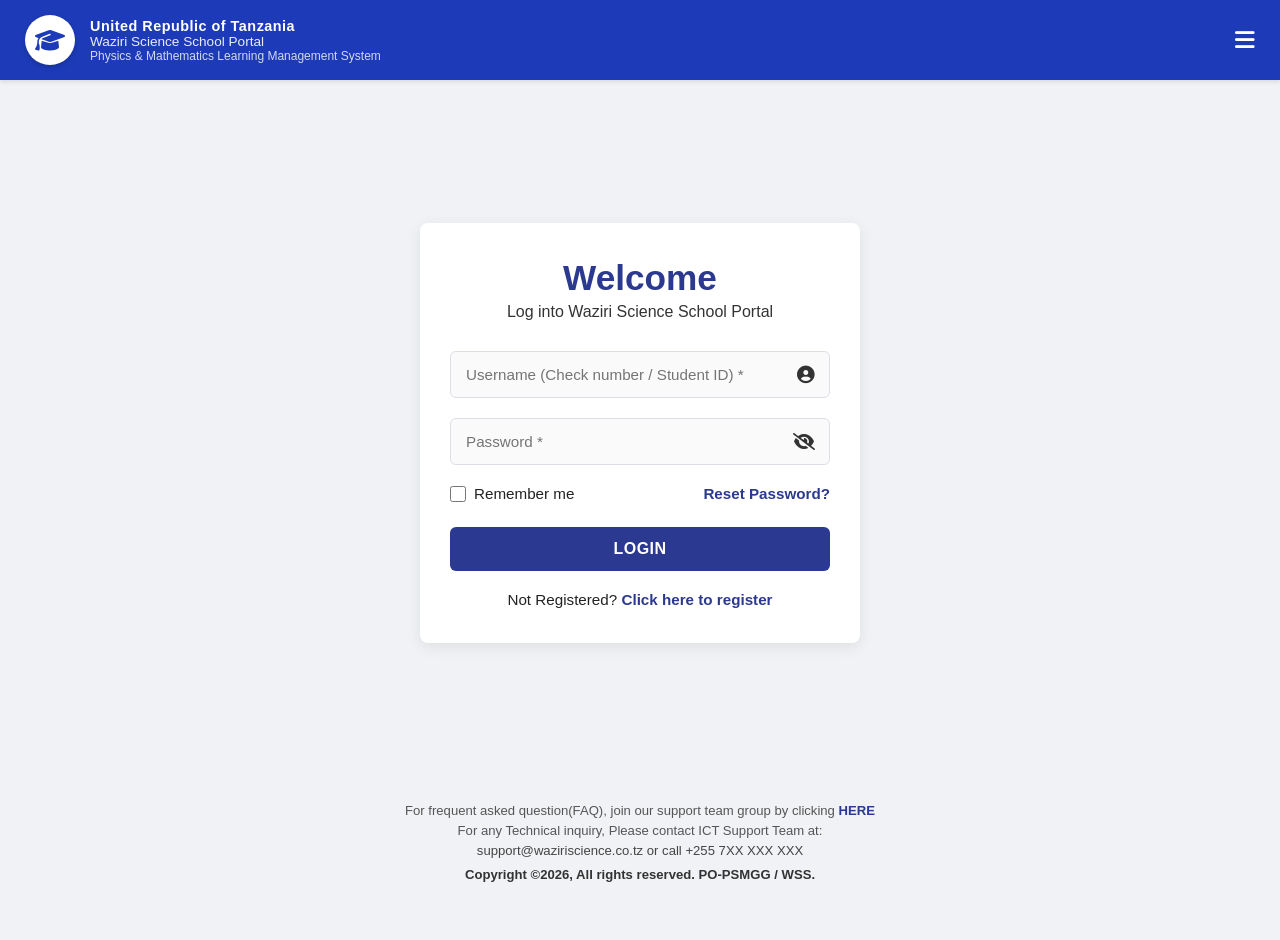
==== index.html @ 2d9a7045 "Add files via upload" ====
<!DOCTYPE html>
<html lang="sw">
<head>
    <meta charset="UTF-8">
    <meta name="viewport" content="width=device-width, initial-scale=1.0">
    <title>Waziri Science School</title>
    <link rel="stylesheet" href="style.css">
    <link rel="stylesheet" href="https://cdnjs.cloudflare.com/ajax/libs/font-awesome/6.4.0/css/all.min.css">
</head>
<body>

    <!-- Ukurasa wa Login na Usajili (ESS Style) -->
    <div id="auth-screen" class="auth-screen">
        
        <!-- Header ya Juu -->
        <header class="auth-header">
            <div class="auth-header-left">
                <div class="brand-logo">
                    <i class="fas fa-graduation-cap"></i>
                </div>
                <div class="brand-text">
                    <h2>United Republic of Tanzania</h2>
                    <h3>Waziri Science School Portal</h3>
                    <p>Physics & Mathematics Learning Management System</p>
                </div>
            </div>
            <div class="auth-header-right">
                <i class="fas fa-bars auth-menu-icon"></i>
            </div>
        </header>

        <!-- Container ya Kadi ya Login -->
        <div class="auth-body">
            <div class="auth-card">
                <h1 class="welcome-title" data-key="auth_welcome">Welcome</h1>
                <p class="welcome-sub" data-key="auth_subtitle">Log into Waziri Science School Portal</p>
                
                <form id="main-login-form">
                    <!-- Username Input -->
                    <div class="ess-input-group">
                        <input type="text" id="username" placeholder="Username (Check number / Student ID) *" required>
                        <i class="fas fa-user-circle input-icon"></i>
                    </div>

                    <!-- Password Input -->
                    <div class="ess-input-group">
                        <input type="password" id="password" placeholder="Password *" required>
                        <i class="fas fa-eye-slash input-icon toggle-password" id="togglePassword"></i>
                    </div>

                    <!-- Remember me & Reset Password -->
                    <div class="form-options">
                        <label class="remember-label">
                            <input type="checkbox" id="rememberMe"> <span data-key="remember_me">Remember me</span>
                        </label>
                        <a href="#" class="reset-link" data-key="reset_pass">Reset Password?</a>
                    </div>

                    <!-- Login Button -->
                    <button type="submit" class="ess-login-btn" data-key="login_submit">LOGIN</button>

                    <!-- Error Message -->
                    <p id="error-msg" class="error-msg"></p>

                    <!-- Register Link -->
                    <div class="register-text">
                        <span data-key="not_registered">Not Registered?</span> 
                        <a href="#" id="openRegisterLink" class="register-link" data-key="click_register">Click here to register</a>
                    </div>
                </form>
            </div>
        </div>

        <!-- Footer ya Login Screen -->
        <footer class="auth-footer">
            <p>For frequent asked question(FAQ), join our support team group by clicking <a href="#">HERE</a></p>
            <p>For any Technical inquiry, Please contact ICT Support Team at:</p>
            <p class="contact-info">support@waziriscience.co.tz or call +255 7XX XXX XXX</p>
            <p class="copyright" data-key="footer_text">Copyright &copy;2026, All rights reserved. <strong>PO-PSMGG / WSS</strong>.</p>
        </footer>

        <!-- Modal ya Usajili (Registration Popup) -->
        <div id="register-modal" class="register-modal-overlay">
            <div class="auth-card">
                <span class="close-register-btn" id="closeRegisterBtn">&times;</span>
                <h1 class="welcome-title">Register</h1>
                <p class="welcome-sub">Create your Waziri Science School Account</p>
                
                <form id="registration-form">
                    <div class="ess-input-group">
                        <input type="text" id="reg-fullname" placeholder="Full Name *" required>
                        <i class="fas fa-user input-icon"></i>
                    </div>

                    <div class="ess-input-group">
                        <input type="email" id="reg-email" placeholder="Email Address *" required>
                        <i class="fas fa-envelope input-icon"></i>
                    </div>

                    <div class="ess-input-group">
                        <input type="text" id="reg-phone" placeholder="Phone Number (e.g. 07XXXXXXXX) *" required>
                        <i class="fas fa-phone input-icon"></i>
                    </div>

                    <div class="ess-input-group">
                        <input type="password" id="reg-password" placeholder="Create Password *" required>
                        <i class="fas fa-lock input-icon"></i>
                    </div>

                    <button type="submit" class="ess-login-btn">SIGN UP / REGISTER</button>

                    <p id="reg-success-msg" class="success-msg"></p>
                </form>
            </div>
        </div>

    </div>

    <!-- Website Content Kuu (Inafichwa mpaka mtumiaji aoingie) -->
    <div id="main-app" class="hidden-app">
        <!-- Header Section -->
        <header class="app-header">
            <div class="header-left">
                <button id="dashboard-btn" class="menu-btn" aria-label="Dashboard Menu">
                    <i class="fas fa-bars"></i>
                </button>
            </div>
            
            <div class="header-center">
                <h1 data-key="school_title">Waziri Science School</h1>
            </div>

            <div class="header-right">
                <!-- Logout Button -->
                <button id="logout-btn" class="logout-btn" title="Toka nje"><i class="fas fa-sign-out-alt"></i> <span data-key="logout_btn">Toka</span></button>

                <!-- Language Dropdown -->
                <div class="dropdown">
                    <button class="dropbtn" aria-label="Language Menu">
                        <i class="fas fa-globe lang-icon"></i> <span data-key="lang_label">Lugha</span> <i class="fas fa-caret-down"></i>
                    </button>
                    <div class="dropdown-content">
                        <a href="#" id="lang-sw">Kiswahili</a>
                        <a href="#" id="lang-en">English</a>
                    </div>
                </div>
            </div>
        </header>

        <!-- Sidebar / Dashboard Menu -->
        <div id="sidebar" class="sidebar">
            <a href="javascript:void(0)" class="close-btn" id="close-btn">&times;</a>
            <h2 data-key="dashboard_title">Dashboard</h2>
            
            <!-- 1. Physics Notes -->
            <details>
                <summary data-key="phy_notes">Physics Notes</summary>
                <ul>
                    <li><a href="notes/physics_form1.pdf" target="_blank">Form 1</a></li>
                    <li><a href="notes/physics_form2.pdf" target="_blank">Form 2</a></li>
                    <li><a href="notes/physics_form3.pdf" target="_blank">Form 3</a></li>
                    <li><a href="notes/physics_form4.pdf" target="_blank">Form 4</a></li>
                    <li><a href="notes/physics_form5.pdf" target="_blank">Form 5</a></li>
                    <li><a href="notes/physics_form6.pdf" target="_blank">Form 6</a></li>
                </ul>
            </details>

            <!-- 2. Mathematics Notes -->
            <details>
                <summary data-key="math_notes">Mathematics Notes</summary>
                <ul>
                    <li><a href="notes/math_form1.pdf" target="_blank">Form 1</a></li>
                    <li><a href="notes/math_form2.pdf" target="_blank">Form 2</a></li>
                    <li><a href="notes/math_form3.pdf" target="_blank">Form 3</a></li>
                    <li><a href="notes/math_form4.pdf" target="_blank">Form 4</a></li>
                    <li><a href="notes/math_form5.pdf" target="_blank">Form 5</a></li>
                    <li><a href="notes/math_form6.pdf" target="_blank">Form 6</a></li>
                </ul>
            </details>

            <!-- 3. Physics Past Papers -->
            <details>
                <summary data-key="phy_papers">Physics Past Papers</summary>
                <ul>
                    <li><a href="papers/physics_pp_f1.pdf" target="_blank">Form 1</a></li>
                    <li><a href="papers/physics_pp_f2.pdf" target="_blank">Form 2</a></li>
                    <li><a href="papers/physics_pp_f3.pdf" target="_blank">Form 3</a></li>
                    <li><a href="papers/physics_pp_f4.pdf" target="_blank">Form 4</a></li>
                    <li><a href="papers/physics_pp_f5.pdf" target="_blank">Form 5</a></li>
                    <li><a href="papers/physics_pp_f6.pdf" target="_blank">Form 6</a></li>
                </ul>
            </details>

            <!-- 4. Mathematics Past Papers -->
            <details>
                <summary data-key="math_papers">Mathematics Past Papers</summary>
                <ul>
                    <li><a href="papers/math_pp_f1.pdf" target="_blank">Form 1</a></li>
                    <li><a href="papers/math_pp_f2.pdf" target="_blank">Form 2</a></li>
                    <li><a href="papers/math_pp_f3.pdf" target="_blank">Form 3</a></li>
                    <li><a href="papers/math_pp_f4.pdf" target="_blank">Form 4</a></li>
                    <li><a href="papers/math_pp_f5.pdf" target="_blank">Form 5</a></li>
                    <li><a href="papers/math_pp_f6.pdf" target="_blank">Form 6</a></li>
                </ul>
            </details>

            <!-- 5. Physics Videos (Zenye Form 1 hadi Form 6 zenye Topics au Video Link) -->
            <details>
                <summary data-key="phy_videos">Physics Videos</summary>
                <details style="margin-left: 15px; margin-top: 5px;">
                    <summary>Form 1</summary>
                    <ul>
                        <li><a href="https://www.youtube.com/@teacherwaziri9348" target="_blank">1. Introduction to Physics</a></li>
                        <li><a href="https://www.youtube.com/@teacherwaziri9348" target="_blank">2. Introduction to Laboratory Practice</a></li>
                    </ul>
                </details>
                <details style="margin-left: 15px; margin-top: 5px;">
                    <summary>Form 2</summary>
                    <ul>
                        <li><a href="https://www.youtube.com/@teacherwaziri9348" target="_blank">1. Motion in a Straight Line</a></li>
                        <li><a href="https://www.youtube.com/@teacherwaziri9348" target="_blank">2. Force</a></li>
                    </ul>
                </details>
                <details style="margin-left: 15px; margin-top: 5px;">
                    <summary>Form 3</summary>
                    <ul>
                        <li><a href="https://www.youtube.com/@teacherwaziri9348" target="_blank">1. Newton's Laws of Motion</a></li>
                    </ul>
                </details>
                <details style="margin-left: 15px; margin-top: 5px;">
                    <summary>Form 4</summary>
                    <ul>
                        <li><a href="https://www.youtube.com/@teacherwaziri9348" target="_blank">1. Waves</a></li>
                    </ul>
                </details>
                <details style="margin-left: 15px; margin-top: 5px;">
                    <summary>Form 5</summary>
                    <ul>
                        <li><a href="https://www.youtube.com/@teacherwaziri9348" target="_blank">1. Mechanics</a></li>
                    </ul>
                </details>
                <details style="margin-left: 15px; margin-top: 5px;">
                    <summary>Form 6</summary>
                    <ul>
                        <li><a href="https://www.youtube.com/@teacherwaziri9348" target="_blank">1. Electronics & Modern Physics</a></li>
                    </ul>
                </details>
            </details>

            <!-- 6. Mathematics Videos (Zenye Form 1 hadi Form 6 zenye Topics au Video Link) -->
            <details>
                <summary data-key="math_videos">Mathematics Videos</summary>
                <details style="margin-left: 15px; margin-top: 5px;">
                    <summary>Form 1</summary>
                    <ul>
                        <li><a href="https://www.youtube.com/@teacherwaziri9348" target="_blank">1. Numbers</a></li>
                        <li><a href="https://www.youtube.com/@teacherwaziri9348" target="_blank">2. Fractions</a></li>
                    </ul>
                </details>
                <details style="margin-left: 15px; margin-top: 5px;">
                    <summary>Form 2</summary>
                    <ul>
                        <li><a href="https://www.youtube.com/@teacherwaziri9348" target="_blank">1. Indices and Logarithms</a></li>
                    </ul>
                </details>
                <details style="margin-left: 15px; margin-top: 5px;">
                    <summary>Form 3</summary>
                    <ul>
                        <li><a href="https://www.youtube.com/@teacherwaziri9348" target="_blank">1. Quadratic Equations</a></li>
                    </ul>
                </details>
                <details style="margin-left: 15px; margin-top: 5px;">
                    <summary>Form 4</summary>
                    <ul>
                        <li><a href="https://www.youtube.com/@teacherwaziri9348" target="_blank">1. Vectors and Trigonometry</a></li>
                    </ul>
                </details>
                <details style="margin-left: 15px; margin-top: 5px;">
                    <summary>Form 5</summary>
                    <ul>
                        <li><a href="https://www.youtube.com/@teacherwaziri9348" target="_blank">1. Calculus (Differentiation)</a></li>
                    </ul>
                </details>
                <details style="margin-left: 15px; margin-top: 5px;">
                    <summary>Form 6</summary>
                    <ul>
                        <li><a href="https://www.youtube.com/@teacherwaziri9348" target="_blank">1. Integration and Differential Equations</a></li>
                    </ul>
                </details>
            </details>
        </div>

        <!-- Main Body Content -->
        <main>
            <section class="welcome-section">
                <h2 data-key="welcome_title">Karibu sana Waziri Science School!</h2>
                <p data-key="welcome_desc">Hapa utapata Notes, Past Papers, na Video za masomo ya Physics na Mathematics kuanzia Form 1 hadi Form 6 kwa urahisi kabisa.</p>
            </section>
            
            <!-- Physics Lesson Notes Section -->
            <section class="content-section">
                <h2 class="section-title">Physics Lesson Notes</h2>
                <div class="button-grid">
                    <a href="notes/physics_form1.pdf" target="_blank" class="btn-pdf"><i class="fas fa-file-pdf pdf-icon"></i> Form 1</a>
                    <a href="notes/physics_form2.pdf" target="_blank" class="btn-pdf"><i class="fas fa-file-pdf pdf-icon"></i> Form 2</a>
                    <a href="notes/physics_form3.pdf" target="_blank" class="btn-pdf"><i class="fas fa-file-pdf pdf-icon"></i> Form 3</a>
                    <a href="notes/physics_form4.pdf" target="_blank" class="btn-pdf"><i class="fas fa-file-pdf pdf-icon"></i> Form 4</a>
                    <a href="notes/physics_form5.pdf" target="_blank" class="btn-pdf"><i class="fas fa-file-pdf pdf-icon"></i> Form 5</a>
                    <a href="notes/physics_form6.pdf" target="_blank" class="btn-pdf"><i class="fas fa-file-pdf pdf-icon"></i> Form 6</a>
                </div>
            </section>

            <!-- Mathematics Lesson Notes Section -->
            <section class="content-section">
                <h2 class="section-title">Mathematics Lesson Notes</h2>
                <div class="button-grid">
                    <a href="notes/math_form1.pdf" target="_blank" class="btn-pdf"><i class="fas fa-file-pdf pdf-icon"></i> Form 1</a>
                    <a href="notes/math_form2.pdf" target="_blank" class="btn-pdf"><i class="fas fa-file-pdf pdf-icon"></i> Form 2</a>
                    <a href="notes/math_form3.pdf" target="_blank" class="btn-pdf"><i class="fas fa-file-pdf pdf-icon"></i> Form 3</a>
                    <a href="notes/math_form4.pdf" target="_blank" class="btn-pdf"><i class="fas fa-file-pdf pdf-icon"></i> Form 4</a>
                    <a href="notes/math_form5.pdf" target="_blank" class="btn-pdf"><i class="fas fa-file-pdf pdf-icon"></i> Form 5</a>
                    <a href="notes/math_form6.pdf" target="_blank" class="btn-pdf"><i class="fas fa-file-pdf pdf-icon"></i> Form 6</a>
                </div>
            </section>

            <!-- Physics Past Papers Section -->
            <section class="content-section">
                <h2 class="section-title" data-key="sec_phy_papers">Physics Past Papers (PDF)</h2>
                <div class="button-grid">
                    <a href="papers/physics_pp_f1.pdf" class="btn-pdf"><i class="fas fa-file-pdf pdf-icon"></i> Form 1</a>
                    <a href="papers/physics_pp_f2.pdf" class="btn-pdf"><i class="fas fa-file-pdf pdf-icon"></i> Form 2</a>
                    <a href="papers/physics_pp_f3.pdf" class="btn-pdf"><i class="fas fa-file-pdf pdf-icon"></i> Form 3</a>
                    <a href="papers/physics_pp_f4.pdf" class="btn-pdf"><i class="fas fa-file-pdf pdf-icon"></i> Form 4</a>
                    <a href="papers/physics_pp_f5.pdf" class="btn-pdf"><i class="fas fa-file-pdf pdf-icon"></i> Form 5</a>
                    <a href="papers/physics_pp_f6.pdf" class="btn-pdf"><i class="fas fa-file-pdf pdf-icon"></i> Form 6</a>
                </div>
            </section>

            <!-- Mathematics Past Papers Section -->
            <section class="content-section">
                <h2 class="section-title" data-key="sec_math_papers">Mathematics Past Papers (PDF)</h2>
                <div class="button-grid">
                    <a href="papers/math_pp_f1.pdf" class="btn-pdf"><i class="fas fa-file-pdf pdf-icon"></i> Form 1</a>
                    <a href="papers/math_pp_f2.pdf" class="btn-pdf"><i class="fas fa-file-pdf pdf-icon"></i> Form 2</a>
                    <a href="papers/math_pp_f3.pdf" class="btn-pdf"><i class="fas fa-file-pdf pdf-icon"></i> Form 3</a>
                    <a href="papers/math_pp_f4.pdf" class="btn-pdf"><i class="fas fa-file-pdf pdf-icon"></i> Form 4</a>
                    <a href="papers/math_pp_f5.pdf" class="btn-pdf"><i class="fas fa-file-pdf pdf-icon"></i> Form 5</a>
                    <a href="papers/math_pp_f6.pdf" class="btn-pdf"><i class="fas fa-file-pdf pdf-icon"></i> Form 6</a>
                </div>
            </section>

            <!-- Physics Lesson Videos Section -->
            <section class="content-section">
                <h2 class="section-title">Physics Lesson Videos</h2>
                <div class="button-grid">
                    <button onclick="toggleSection('form1-physics-section')" class="btn-download">Form 1</button>
                   <button id="form2-btn" onclick="toggleSection('form2-physics-section')" class="btn-download">Form 2</button>
                    <button onclick="toggleSection('form3-physics-section')" class="btn-download">Form 3</button>
                    <button onclick="toggleSection('form4-physics-section')" class="btn-download">Form 4</button>
                    <button onclick="toggleSection('form5-physics-section')" class="btn-download">Form 5</button>
                       <button onclick="toggleSection('form6-physics-section')" class="btn-download">Form 6</button></div>
      <!-- Sehemu ya Topics na Subtopics za Form 1 (Inaanza ikiwa imefichwa) -->
<div id="form1-physics-section" style="display: none; margin-top: 15px; border-top: 1px solid #e2e8f0; padding-top: 15px;">
    <h3 style="font-size: 15px; margin-bottom: 8px; color: #1e293b;">TOPIC-01: INTRODUCTION TO PHYSICS </h3>
    <p style="margin-bottom: 8px; font-weight: bold; font-size: 13px; color: #64748b;">Subtopics:</p>
    <div class="button-grid">
        <a href="https://youtu.be/HAPA_WEKA_LINK_1" target="_blank" class="btn-download"><i class="fab fa-youtube"></i> 1: Subtopic One</a>
        <a href="https://youtu.be/HAPA_WEKA_LINK_2" target="_blank" class="btn-download"><i class="fab fa-youtube"></i> 2: Subtopic Two</a>
    </div>
</div>

                <!-- Sehemu ya Mada za Form 2 Physics -->
                <div id="form2-physics-section" style="display: none; margin-top: 15px; border-top: 1px solid #e2e8f0; padding-top: 15px;">
                    <h3 style="font-size: 15px; margin-bottom: 8px; color: #1e293b;">TOPIC-01: STATIC ELECTRICITY</h3>
                    <p style="margin-bottom: 8px; font-weight: bold; font-size: 13px; color: #64748b;">Subtopics:</p>
                    <div class="button-grid">
                        <a href="https://youtu.be/HAPA_WEKA_LINK_1" target="_blank" class="btn-download"><i class="fab fa-youtube"></i> 1: Concept of static electricity</a>
                        <a href="https://youtu.be/HAPA_WEKA_LINK_2" target="_blank" class="btn-download"><i class="fab fa-youtube"></i> 2:Detection of charges</a>
                        <a href="https://youtu.be/HAPA_WEKA_LINK_3" target="_blank" class="btn-download"><i class="fab fa-youtube"></i> 3:Conductors and Insulators</a>
                        <a href="https://youtu.be/HAPA_WEKA_LINK_4" target="_blank" class="btn-download"><i class="fab fa-youtube"></i> 4:Capacitors</a>
                        <a href="https://youtu.be/HAPA_WEKA_LINK_5" target="_blank" class="btn-download"><i class="fab fa-youtube"></i> 6:Charge distribution</a>
                        <a href="https://youtu.be/HAPA_WEKA_LINK_6" target="_blank" class="btn-download"><i class="fab fa-youtube"></i> 6:Lightning conductors</a>
                           <div id="form2-physics-section" style="margin-top: 15px; border-top: 1px solid #e2e8f0; padding-top: 15px;">
                    <h3 style="font-size: 15px; margin-bottom: 8px; color: #1e293b;">TOPIC-02: CURRENT ELECTRICITY</h3>
                    <p style="margin-bottom: 8px; font-weight: bold; font-size: 13px; color: #64748b;">Subtopics:</p>
                    <div class="button-grid">
                        <a href="https://youtu.be/HAPA_WEKA_LINK_1" target="_blank" class="btn-download"><i class="fab fa-youtube"></i> 1: Charge distribution on a Conductors </a>
                        <a href="https://youtu.be/HAPA_WEKA_LINK_2" target="_blank" class="btn-download"><i class="fab fa-youtube"></i> 2:Simple Electric circuit</a>
                    </div>
                </div>
            </section>
            <!-- Sehemu ya Topics za Form 3 (Inaanza ikiwa imefichwa: display: none;) -->
<div id="form3-physics-section" style="display: none; margin-top: 15px; border-top: 1px solid #e2e8f0; padding-top: 15px;">
    <h3 style="font-size: 15px; margin-bottom: 8px; color: #1e293b;">TOPIC-01: APPLICATION OF VECTORS </h3>
    <p style="margin-bottom: 8px; font-weight: bold; font-size: 13px; color: #64748b;">Subtopics:</p>
    <div class="button-grid">
        <a href="https://youtu.be/HAPA_WEKA_LINK_1" target="_blank" class="btn-download"><i class="fab fa-youtube"></i> 1: Subtopic One</a>
        <a href="https://youtu.be/HAPA_WEKA_LINK_2" target="_blank" class="btn-download"><i class="fab fa-youtube"></i> 2: Subtopic Two</a>
    </div>
</div>
<!-- Sehemu ya Topics na Subtopics za Form 4 (Inaanza ikiwa imefichwa) -->
<div id="form4-physics-section" style="display: none; margin-top: 15px; border-top: 1px solid #e2e8f0; padding-top: 15px;">
    <h3 style="font-size: 15px; margin-bottom: 8px; color: #1e293b;">TOPIC-01: WAVES</h3>
    <p style="margin-bottom: 8px; font-weight: bold; font-size: 13px; color: #64748b;">Subtopics:</p>
    <div class="button-grid">
        <a href="https://youtu.be/HAPA_WEKA_LINK_1" target="_blank" class="btn-download"><i class="fab fa-youtube"></i> 1: Subtopic One</a>
        <a href="https://youtu.be/HAPA_WEKA_LINK_2" target="_blank" class="btn-download"><i class="fab fa-youtube"></i> 2: Subtopic Two</a>
    </div>
</div>
<!-- Sehemu ya Topics na Subtopics za Form 5 (Inaanza ikiwa imefichwa) -->
<div id="form5-physics-section" style="display: none; margin-top: 15px; border-top: 1px solid #e2e8f0; padding-top: 15px;">
    <h3 style="font-size: 15px; margin-bottom: 8px; color: #1e293b;">TOPIC-01: MEASUREMENT </h3>
    <p style="margin-bottom: 8px; font-weight: bold; font-size: 13px; color: #64748b;">Subtopics:</p>
    <div class="button-grid">
        <a href="https://youtu.be/HAPA_WEKA_LINK_1" target="_blank" class="btn-download"><i class="fab fa-youtube"></i> 1: Subtopic One</a>
        <a href="https://youtu.be/HAPA_WEKA_LINK_2" target="_blank" class="btn-download"><i class="fab fa-youtube"></i> 2: Subtopic Two</a>
    </div>
</div>
<!-- Sehemu ya Topics na Subtopics za Form 6 (Inaanza ikiwa imefichwa) -->
<div id="form6-physics-section" style="display: none; margin-top: 15px; border-top: 1px solid #e2e8f0; padding-top: 15px;">
    <h3 style="font-size: 15px; margin-bottom: 8px; color: #1e293b;">TOPIC-01: FLUID DYNAMICS </h3>
    <p style="margin-bottom: 8px; font-weight: bold; font-size: 13px; color: #64748b;">Subtopics:</p>
    <div class="button-grid">
        <a href="https://youtu.be/HAPA_WEKA_LINK_1" target="_blank" class="btn-download"><i class="fab fa-youtube"></i> 1: Subtopic One</a>
        <a href="https://youtu.be/HAPA_WEKA_LINK_2" target="_blank" class="btn-download"><i class="fab fa-youtube"></i> 2: Subtopic Two</a>
    </div>
</div>
  <!-- Mahematics Lesson Videos Section -->
            <section class="content-section">
                <h2 class="section-title">Mathematics Lesson Videos</h2>
                <div class="button-grid">
                    <button onclick="toggleSection('form1-math-section')" class="btn-download">Form 1</button>
                    <button onclick="toggleSection('form2-math-section')" class="btn-download">Form 2</button>
                    <button onclick="toggleSection('form3-math-section')" class="btn-download">Form 3</button>
                    <button onclick="toggleSection('form4-math-section')" class="btn-download">Form 4</button>
                    <button onclick="toggleSection('form5-math-section')" class="btn-download">Form 5</button>
                    <button onclick="toggleSection('form6-math-section')" class="btn-download">Form 6</button>
                </div>
                
<!-- === MATH CONTENT SECTIONS (Weka chini yake au mahali ulipopapanga) === -->

<!-- Form 1 Math -->
<div id="form1-math-section" style="display: none; margin-top: 15px; border-top: 1px solid #e2e8f0; padding-top: 15px;">
    <h3 style="font-size: 15px; margin-bottom: 8px; color: #1e293b;">TOPIC-01: THE CONCEPT OF MATHEMATICS </h3>
    <p style="margin-bottom: 8px; font-weight: bold; font-size: 13px; color: #64748b;">Subtopics:</p>
    <div class="button-grid">
        <a href="https://youtu.be/HAPA_WEKA_LINK_1" target="_blank" class="btn-download"><i class="fab fa-youtube"></i> 1: Subtopic One</a>
        <a href="https://youtu.be/HAPA_WEKA_LINK_2" target="_blank" class="btn-download"><i class="fab fa-youtube"></i> 2: Subtopic Two</a>
    </div>
</div>

<!-- Form 2 Math -->
<div id="form2-math-section" style="display: none; margin-top: 15px; border-top: 1px solid #e2e8f0; padding-top: 15px;">
    <h3 style="font-size: 15px; margin-bottom: 8px; color: #1e293b;">TOPIC-01: CONGRUENCE </h3>
    <p style="margin-bottom: 8px; font-weight: bold; font-size: 13px; color: #64748b;">Subtopics:</p>
    <div class="button-grid">
        <a href="https://youtu.be/HAPA_WEKA_LINK_1" target="_blank" class="btn-download"><i class="fab fa-youtube"></i> 1: Subtopic One</a>
        <a href="https://youtu.be/HAPA_WEKA_LINK_2" target="_blank" class="btn-download"><i class="fab fa-youtube"></i> 2: Subtopic Two</a>
    </div>
</div>

<!-- Form 3 Math -->
<div id="form3-math-section" style="display: none; margin-top: 15px; border-top: 1px solid #e2e8f0; padding-top: 15px;">
    <h3 style="font-size: 15px; margin-bottom: 8px; color: #1e293b;">TOPIC-01: CIRCLE</h3>
    <p style="margin-bottom: 8px; font-weight: bold; font-size: 13px; color: #64748b;">Subtopics:</p>
    <div class="button-grid">
        <a href="https://youtu.be/HAPA_WEKA_LINK_1" target="_blank" class="btn-download"><i class="fab fa-youtube"></i> 1: Subtopic One</a>
        <a href="https://youtu.be/HAPA_WEKA_LINK_2" target="_blank" class="btn-download"><i class="fab fa-youtube"></i> 2: Subtopic Two</a>
    </div>
</div>

<!-- Form 4 Math -->
<div id="form4-math-section" style="display: none; margin-top: 15px; border-top: 1px solid #e2e8f0; padding-top: 15px;">
    <h3 style="font-size: 15px; margin-bottom: 8px; color: #1e293b;">TOPIC-01: LINEAR PROGRAMMING </h3>
    <p style="margin-bottom: 8px; font-weight: bold; font-size: 13px; color: #64748b;">Subtopics:</p>
    <div class="button-grid">
        <a href="https://youtu.be/HAPA_WEKA_LINK_1" target="_blank" class="btn-download"><i class="fab fa-youtube"></i> 1: Subtopic One</a>
        <a href="https://youtu.be/HAPA_WEKA_LINK_2" target="_blank" class="btn-download"><i class="fab fa-youtube"></i> 2: Subtopic Two</a>
    </div>
</div>

<!-- Form 5 Math -->
<div id="form5-math-section" style="display: none; margin-top: 15px; border-top: 1px solid #e2e8f0; padding-top: 15px;">
    <h3 style="font-size: 15px; margin-bottom: 8px; color: #1e293b;">TOPIC-01: SETS</h3>
    <p style="margin-bottom: 8px; font-weight: bold; font-size: 13px; color: #64748b;">Subtopics:</p>
    <div class="button-grid">
        <a href="https://youtu.be/HAPA_WEKA_LINK_1" target="_blank" class="btn-download"><i class="fab fa-youtube"></i> 1: Subtopic One</a>
        <a href="https://youtu.be/HAPA_WEKA_LINK_2" target="_blank" class="btn-download"><i class="fab fa-youtube"></i> 2: Subtopic Two</a>
    </div>
</div>

<!-- Form 6 Math -->
<div id="form6-math-section" style="display: none; margin-top: 15px; border-top: 1px solid #e2e8f0; padding-top: 15px;">
    <h3 style="font-size: 15px; margin-bottom: 8px; color: #1e293b;">TOPIC-01: HYPERBOLIC FUNCTIONS </h3>
    <p style="margin-bottom: 8px; font-weight: bold; font-size: 13px; color: #64748b;">Subtopics:</p>
    <div class="button-grid">
        <a href="https://youtu.be/HAPA_WEKA_LINK_1" target="_blank" class="btn-download"><i class="fab fa-youtube"></i> 1: Subtopic One</a>
        <a href="https://youtu.be/HAPA_WEKA_LINK_2" target="_blank" class="btn-download"><i class="fab fa-youtube"></i> 2: Subtopic Two</a>
    </div>
</div>
            </section>

            <!-- Sehemu ya Mawasiliano -->
            <section class="contact-section">
                <h2 class="section-title" data-key="contact_title">Mawasiliano</h2>
                <div class="contact-links">
                    <p><i class="fas fa-phone-alt" style="color: #007BFF;"></i> <span data-key="phone_text">Simu:</span> +255 7XX XXX XXX</p>
                    <p><i class="fab fa-whatsapp" style="color: #25D366;"></i> <span data-key="whatsapp_text">WhatsApp:</span> +255 7XX XXX XXX</p>
                    <p><i class="fas fa-envelope" style="color: #EA4335;"></i> <span data-key="email_text">Barua pepe:</span> support@waziriscience.co.tz</p>
                    <p><i class="fas fa-globe" style="color: #007BFF;"></i> <span data-key="website_text">Tovuti:</span> www.waziriscience.co.tz</p>
                </div>
            </section>

        </main>
    </div>

    <!-- Footer ya Hati Miliki (Inakaa nje ya main-app ili ionekane chini kabisa au ndani kulingana na muundo wako) -->
    <footer style="text-align: center; padding: 20px; background-color: #1e293b; color: #ffffff; margin-top: 40px; font-size: 14px;">
        <p data-key="footer_rights">&copy; 2026 Waziri Science School. Haki zote zimehifadhiwa.</p>
        <p style="font-size: 12px; color: #94a3b8; margin-top: 5px;" data-key="footer_author">Imeandaliwa na Mwl. Waziri Rajabu Ngonyani</p>
    </footer>
<!-- Kiunganishi cha script.js -->
    <script src="script.js"></script>
</body>
</html>
---- style.css ----
/* Reset na Global Styles */
* {
    margin: 0;
    padding: 0;
    box-sizing: border-box;
    font-family: 'Segoe UI', Arial, sans-serif;
}

body {
    background-color: #f0f2f5;
    color: #333;
    min-height: 100vh;
}

/* ==========================================
   STYLE ZA LOGIN PAGE (UTUMISHI ESS STYLE)
   ========================================== */

.auth-screen {
    position: fixed;
    top: 0;
    left: 0;
    width: 100%;
    height: 100%;
    background-color: #f0f2f5;
    display: flex;
    flex-direction: column;
    justify-content: space-between;
    z-index: 9999;
    overflow-y: auto;
}

/* Header ya Bluu Juu */
.auth-header {
    background-color: #1d3bb8;
    color: white;
    padding: 15px 25px;
    display: flex;
    justify-content: space-between;
    align-items: center;
    box-shadow: 0 2px 4px rgba(0,0,0,0.1);
}

.auth-header-left {
    display: flex;
    align-items: center;
    gap: 15px;
}

.brand-logo {
    width: 50px;
    height: 50px;
    background-color: #ffffff;
    border-radius: 50%;
    display: flex;
    align-items: center;
    justify-content: center;
    color: #1d3bb8;
    font-size: 24px;
    box-shadow: 0 2px 5px rgba(0,0,0,0.2);
}

.brand-text h2 {
    font-size: 0.9rem;
    font-weight: 600;
    letter-spacing: 0.5px;
}

.brand-text h3 {
    font-size: 0.85rem;
    font-weight: 500;
    opacity: 0.9;
}

.brand-text p {
    font-size: 0.75rem;
    opacity: 0.8;
}

.auth-menu-icon {
    font-size: 1.4rem;
    cursor: pointer;
}

/* Body Center - Kadi ya Login */
.auth-body {
    display: flex;
    justify-content: center;
    align-items: center;
    padding: 30px 15px;
    flex: 1;
}

.auth-card {
    background-color: #ffffff;
    border-radius: 8px;
    width: 100%;
    max-width: 440px;
    padding: 35px 30px;
    box-shadow: 0 4px 15px rgba(0, 0, 0, 0.08);
    text-align: center;
}

.welcome-title {
    color: #2b3990;
    font-size: 2.2rem;
    font-weight: 700;
    margin-bottom: 5px;
}

.welcome-sub {
    color: #333333;
    font-size: 1rem;
    margin-bottom: 30px;
}

/* Form Inputs */
.ess-input-group {
    position: relative;
    margin-bottom: 20px;
}

.ess-input-group input {
    width: 100%;
    padding: 14px 45px 14px 15px;
    border: 1px solid #dcdfe6;
    border-radius: 6px;
    font-size: 0.95rem;
    outline: none;
    background-color: #fafafa;
    color: #333;
    transition: border-color 0.2s;
}

.ess-input-group input:focus {
    border-color: #2b3990;
    background-color: #ffffff;
}

.input-icon {
    position: absolute;
    right: 15px;
    top: 50%;
    transform: translateY(-50%);
    color: #333333;
    font-size: 1.1rem;
    cursor: pointer;
}

/* Remember Me & Reset Password Link */
.form-options {
    display: flex;
    justify-content: space-between;
    align-items: center;
    margin-bottom: 25px;
    font-size: 0.95rem;
}

.remember-label {
    display: flex;
    align-items: center;
    gap: 8px;
    color: #222;
    cursor: pointer;
}

.remember-label input[type="checkbox"] {
    width: 16px;
    height: 16px;
    accent-color: #2b3990;
    cursor: pointer;
}

.reset-link {
    color: #2b3990;
    text-decoration: none;
    font-weight: 600;
}

.reset-link:hover {
    text-decoration: underline;
}

/* Login Button */
.ess-login-btn {
    width: 100%;
    padding: 13px;
    background-color: #2b3990;
    color: white;
    border: none;
    border-radius: 6px;
    font-size: 1rem;
    font-weight: 600;
    letter-spacing: 0.5px;
    cursor: pointer;
    transition: background-color 0.2s;
}

.ess-login-btn:hover {
    background-color: #1d286d;
}

.error-msg {
    color: #dc2626;
    font-size: 0.85rem;
    margin-top: 12px;
}

/* Register Section */
.register-text {
    margin-top: 20px;
    font-size: 0.95rem;
    color: #222;
}

.register-link {
    color: #2b3990;
    text-decoration: none;
    font-weight: 600;
}

.register-link:hover {
    text-decoration: underline;
}

/* Staili za Modal ya Usajili */
.register-modal-overlay {
    display: none;
    position: fixed;
    top: 0;
    left: 0;
    width: 100%;
    height: 100%;
    background-color: rgba(0, 0, 0, 0.6);
    justify-content: center;
    align-items: center;
    z-index: 10000;
    padding: 15px;
    overflow-y: auto;
}

.register-modal-overlay .auth-card {
    position: relative;
    animation: scaleUp 0.3s ease-in-out;
}

.close-register-btn {
    position: absolute;
    top: 15px;
    right: 20px;
    font-size: 28px;
    color: #333;
    cursor: pointer;
    font-weight: bold;
}

.close-register-btn:hover {
    color: #dc2626;
}

.success-msg {
    color: #16a34a;
    font-size: 0.9rem;
    margin-top: 12px;
    font-weight: 500;
}

@keyframes scaleUp {
    from {
        transform: scale(0.8);
        opacity: 0;
    }
    to {
        transform: scale(1);
        opacity: 1;
    }
}

/* Footer ya Login Screen */
.auth-footer {
    text-align: center;
    padding: 15px;
    font-size: 0.82rem;
    color: #555555;
    background-color: #f0f2f5;
    line-height: 1.5;
}

.auth-footer a {
    color: #2b3990;
    font-weight: bold;
    text-decoration: none;
}

.auth-footer .contact-info {
    color: #444;
    font-weight: 500;
}

.auth-footer .copyright {
    margin-top: 5px;
    font-weight: bold;
    color: #333;
}

/* ==========================================
   STYLE ZA WEBSITE KUU (MAIN APP)
   ========================================== */

.hidden-app {
    display: none;
}

.visible-app {
    display: flex;
    flex-direction: column;
    min-height: 100vh;
}

.app-header {
    background-color: #1e293b;
    color: white;
    display: flex;
    justify-content: space-between;
    align-items: center;
    padding: 15px 20px;
    position: sticky;
    top: 0;
    z-index: 100;
    box-shadow: 0 2px 5px rgba(0,0,0,0.2);
}

.header-center h1 {
    font-size: 1.3rem;
    font-weight: 600;
}

.menu-btn, .logout-btn {
    background: transparent;
    border: none;
    color: white;
    font-size: 1.2rem;
    cursor: pointer;
    padding: 5px 10px;
}

.logout-btn {
    background-color: #dc2626;
    border-radius: 4px;
    font-size: 0.85rem;
    margin-right: 15px;
    padding: 6px 12px;
    transition: background 0.3s;
}

.logout-btn:hover {
    background-color: #b91c1c;
}

.header-right {
    display: flex;
    align-items: center;
}

.dropdown {
    position: relative;
    display: inline-block;
}

.dropbtn {
    background-color: #334155;
    color: white;
    padding: 8px 12px;
    font-size: 0.9rem;
    border: none;
    border-radius: 4px;
    cursor: pointer;
}

.dropdown-content {
    display: none;
    position: absolute;
    right: 0;
    background-color: #ffffff;
    min-width: 120px;
    box-shadow: 0px 8px 16px rgba(0,0,0,0.2);
    border-radius: 4px;
    z-index: 1;
}

.dropdown-content a {
    color: #333;
    padding: 10px 14px;
    text-decoration: none;
    display: block;
    font-size: 0.9rem;
}

.dropdown-content a:hover {
    background-color: #f1f1f1;
}

.dropdown:hover .dropdown-content {
    display: block;
}

/* Sidebar */
.sidebar {
    height: 100%;
    width: 0;
    position: fixed;
    z-index: 200;
    top: 0;
    left: 0;
    background-color: #1e293b;
    overflow-x: hidden;
    transition: 0.3s;
    padding-top: 60px;
    box-shadow: 2px 0 5px rgba(0,0,0,0.3);
}

.sidebar h2 {
    color: #f8fafc;
    padding: 10px 20px;
    font-size: 1.2rem;
    border-bottom: 1px solid #334155;
    margin-bottom: 10px;
}

.sidebar details {
    padding: 8px 20px;
    color: #cbd5e1;
    cursor: pointer;
}

.sidebar summary {
    font-weight: 500;
    outline: none;
}

.sidebar ul {
    list-style-type: none;
    padding-left: 15px;
    margin-top: 5px;
}

.sidebar ul li a {
    padding: 6px 0;
    text-decoration: none;
    font-size: 0.85rem;
    color: #94a3b8;
    display: block;
    transition: color 0.2s;
}

.sidebar ul li a:hover {
    color: #ffffff;
}

.close-btn {
    position: absolute;
    top: 10px;
    right: 20px;
    font-size: 30px;
    color: #f8fafc;
    text-decoration: none;
}

/* Main Body Content */
main {
    flex: 1;
    padding: 20px;
    max-width: 900px;
    margin: 0 auto;
    width: 100%;
}

.welcome-section {
    background: white;
    padding: 20px;
    border-radius: 8px;
    margin-bottom: 20px;
    box-shadow: 0 2px 4px rgba(0,0,0,0.05);
    text-align: center;
}

.welcome-section h2 {
    color: #1e293b;
    margin-bottom: 10px;
}

.content-section, .contact-section {
    background: white;
    padding: 15px;
    border-radius: 8px;
    margin-bottom: 20px;
    box-shadow: 0 2px 4px rgba(0,0,0,0.05);
}

.section-title {
    font-size: 1.1rem;
    color: #1e293b;
    margin-bottom: 15px;
    border-bottom: 2px solid #e2e8f0;
    padding-bottom: 5px;
}

.button-grid {
    display: grid;
    grid-template-columns: repeat(auto-fit, minmax(120px, 1fr));
    gap: 10px;
}

.btn-pdf, .btn-download {
    display: flex;
    align-items: center;
    justify-content: center;
    gap: 8px;
    padding: 10px;
    background-color: #f8fafc;
    border: 1px solid #cbd5e1;
    border-radius: 6px;
    text-decoration: none;
    color: #334155;
    font-size: 0.9rem;
    font-weight: 500;
    transition: all 0.2s;
}

.btn-pdf:hover, .btn-download:hover {
    background-color: #007BFF;
    color: white;
    border-color: #007BFF;
}

.pdf-icon {
    color: #dc2626;
}

.contact-links p {
    margin-bottom: 8px;
    font-size: 0.95rem;
}

footer {
    background-color: #1e293b;
    color: white;
    text-align: center;
    padding: 15px;
    font-size: 0.85rem;
    margin-top: auto;
}
/* Styling ya maboksi (cards) yote kwenye tovuti */
.card {
    background: #ffffff;
    border: 1px solid #e2e8f0;
    border-radius: 12px;
    padding: 15px;
    margin-bottom: 20px;
    box-shadow: 0 2px 4px rgba(0, 0, 0, 0.02);
}

/* Kichwa cha habari ndani ya boksi */
.card h3 {
    font-size: 16px;
    color: #1e293b;
    margin-bottom: 12px;
    font-weight: bold;
}

/* Mpangilio wa gridi ya vifungo (buttons) */
.button-grid {
    display: grid;
    grid-template-columns: repeat(3, 1fr); /* Inagawanya vifungo vitatu kila mstari kwenye simu */
    gap: 10px;
}

/* Muonekano wa vifungo na viungo vya subtopics */
.btn-download {
    background-color: #f8fafc;
    border: 1px solid #cbd5e1;
    color: #334155;
    padding: 10px 8px;
    text-align: center;
    border-radius: 8px;
    font-size: 12px;
    font-weight: 500;
    text-decoration: none;
    display: flex;
    align-items: center;
    justify-content: center;
    gap: 5px;
    cursor: pointer;
    transition: background-color 0.2s;
}

/* Rangi ya kiboksi kitakapobonyezwa au kuwekewa panya */
.btn-download:hover {
    background-color: #f1f5f9;
}
/* Hakikisha kila boksi linatumia margin na padding inayofanana */
.card, .content-section {
    background: #ffffff;
    border: 1px solid #e2e8f0;
    border-radius: 12px;
    padding: 15px;
    margin-bottom: 20px; /* Hii inafanya nafasi kati ya boksi na boksi iwe sawa */
    box-sizing: border-box; /* Hii ni muhimu ili padding isiongeze ukubwa wa boksi nje ya mstari */
    width: 100%;
}
/* --- STAILE MPYA ZA DROPBOARD YA SEHEMU ZA MASOMO --- */
.dropdown-section {
    display: none; /* Inaanza ikiwa imefichwa */
    margin-top: 15px;
    border-top: 1px solid #e2e8f0;
    padding-top: 15px;
    background-color: #f8fafc; 
    padding: 12px;
    border-radius: 8px;
}

.dropdown-section h3 {
    font-size: 15px;
    margin-bottom: 8px;
    color: #1e293b;
}

.subtopic-title {
    margin-bottom: 8px;
    font-weight: bold;
    font-size: 13px;
    color: #64748b;
}
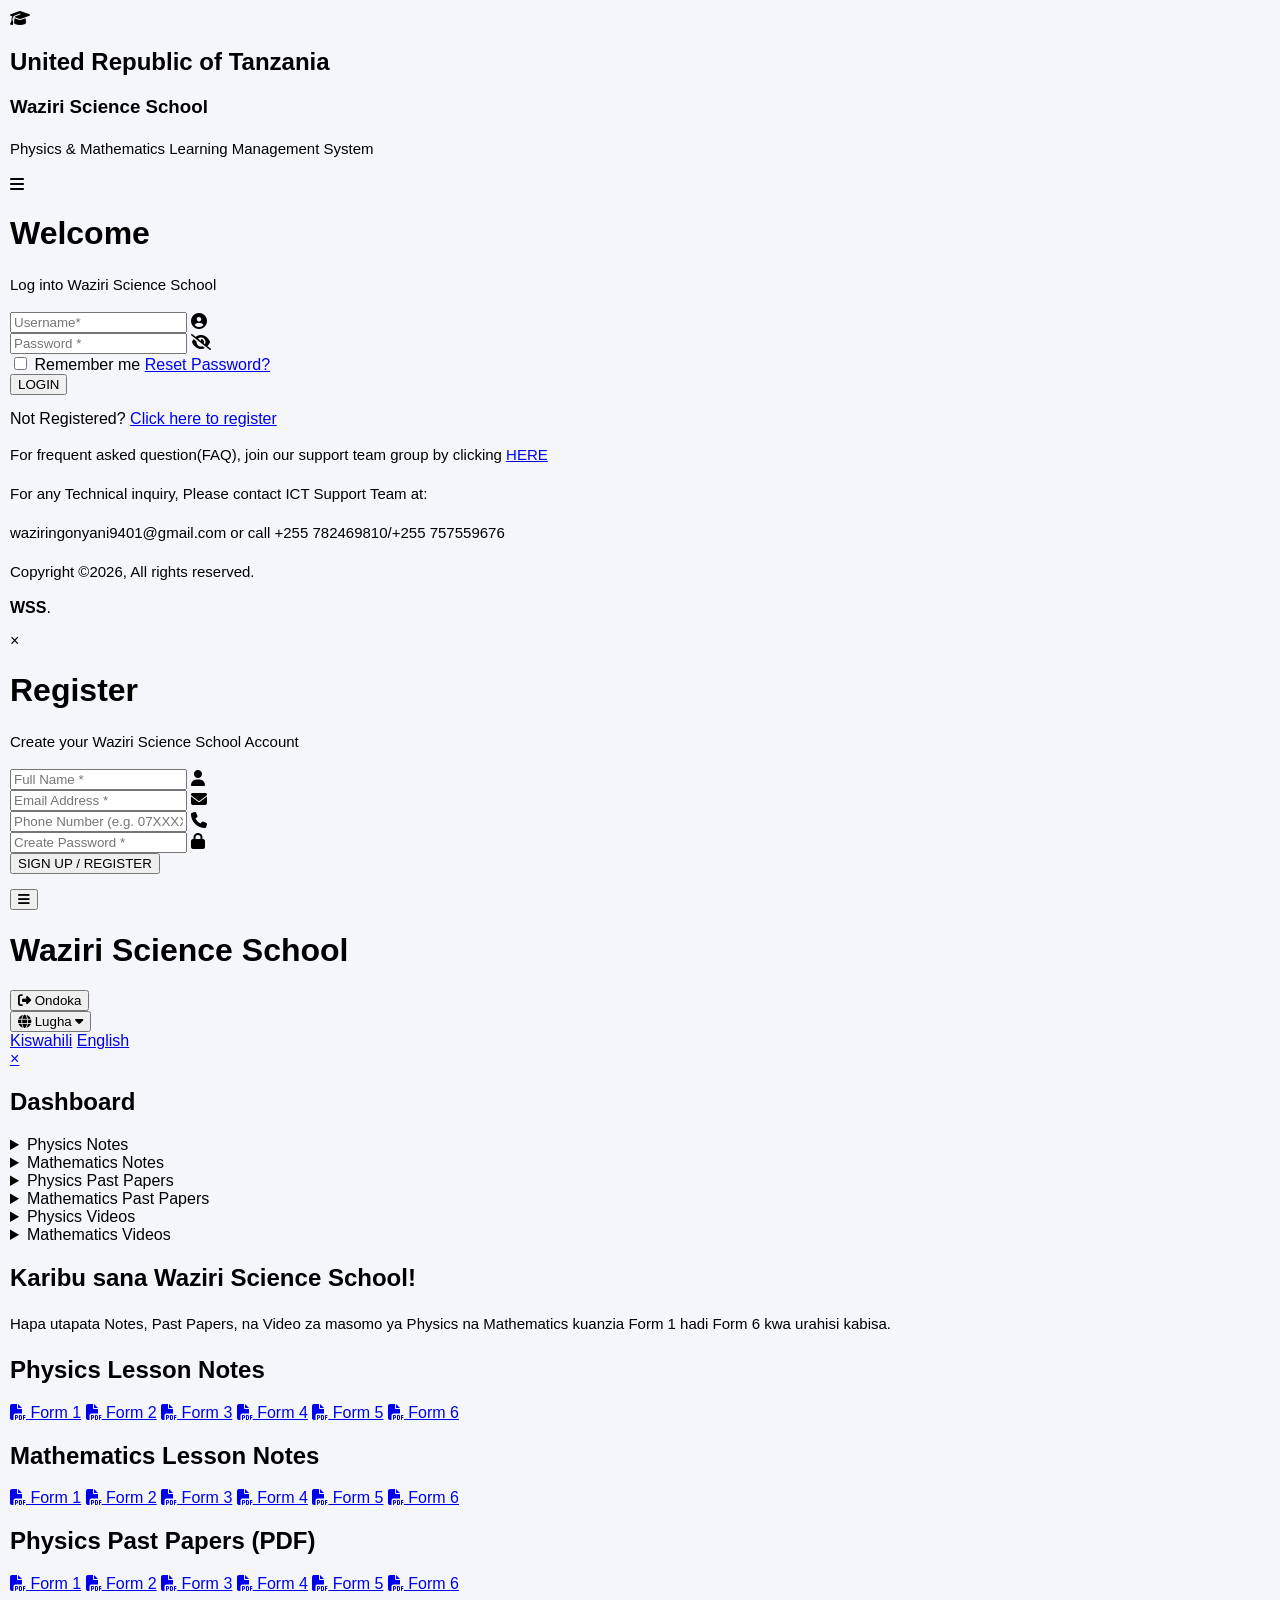
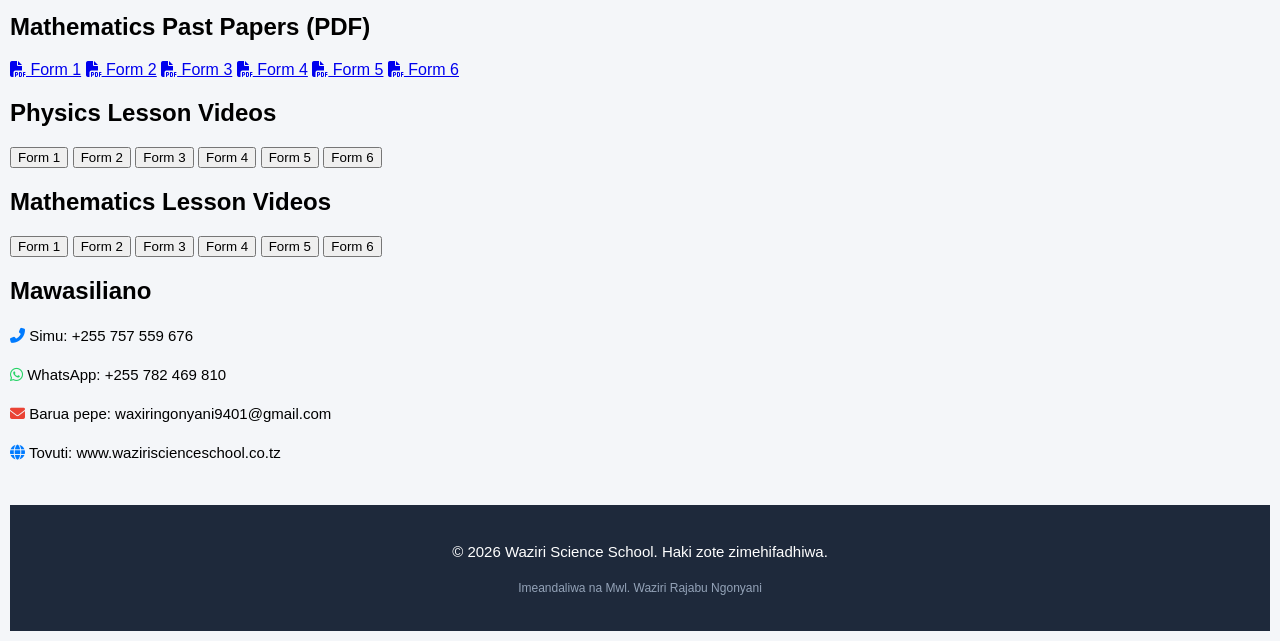
==== commit 3a56bf21: "Update school portal references and contact info" ====
--- a/index.html
+++ b/index.html
@@ -20,7 +20,7 @@
                 </div>
                 <div class="brand-text">
                     <h2>United Republic of Tanzania</h2>
-                    <h3>Waziri Science School Portal</h3>
+                    <h3>Waziri Science School</h3>
                     <p>Physics & Mathematics Learning Management System</p>
                 </div>
             </div>
@@ -33,12 +33,12 @@
         <div class="auth-body">
             <div class="auth-card">
                 <h1 class="welcome-title" data-key="auth_welcome">Welcome</h1>
-                <p class="welcome-sub" data-key="auth_subtitle">Log into Waziri Science School Portal</p>
+                <p class="welcome-sub" data-key="auth_subtitle">Log into Waziri Science School</p>
                 
                 <form id="main-login-form">
                     <!-- Username Input -->
                     <div class="ess-input-group">
-                        <input type="text" id="username" placeholder="Username (Check number / Student ID) *" required>
+                        <input type="text" id="username" placeholder="Username*" required>
                         <i class="fas fa-user-circle input-icon"></i>
                     </div>
 
@@ -75,8 +75,8 @@
         <footer class="auth-footer">
             <p>For frequent asked question(FAQ), join our support team group by clicking <a href="#">HERE</a></p>
             <p>For any Technical inquiry, Please contact ICT Support Team at:</p>
-            <p class="contact-info">support@waziriscience.co.tz or call +255 7XX XXX XXX</p>
-            <p class="copyright" data-key="footer_text">Copyright &copy;2026, All rights reserved. <strong>PO-PSMGG / WSS</strong>.</p>
+            <p class="contact-info">waziringonyani9401@gmail.com or call +255 782469810/+255 757559676</p>
+            <p class="copyright" data-key="footer_text">Copyright &copy;2026, All rights reserved. <strong><form></form>WSS</strong>.</p>
         </footer>
 
         <!-- Modal ya Usajili (Registration Popup) -->
@@ -132,7 +132,7 @@
 
             <div class="header-right">
                 <!-- Logout Button -->
-                <button id="logout-btn" class="logout-btn" title="Toka nje"><i class="fas fa-sign-out-alt"></i> <span data-key="logout_btn">Toka</span></button>
+                <button id="logout-btn" class="logout-btn" title="Toka nje"><i class="fas fa-sign-out-alt"></i> <span data-key="logout_btn">Ondoka</span></button>
 
                 <!-- Language Dropdown -->
                 <div class="dropdown">
@@ -156,12 +156,12 @@
             <details>
                 <summary data-key="phy_notes">Physics Notes</summary>
                 <ul>
-                    <li><a href="notes/physics_form1.pdf" target="_blank">Form 1</a></li>
-                    <li><a href="notes/physics_form2.pdf" target="_blank">Form 2</a></li>
-                    <li><a href="notes/physics_form3.pdf" target="_blank">Form 3</a></li>
-                    <li><a href="notes/physics_form4.pdf" target="_blank">Form 4</a></li>
-                    <li><a href="notes/physics_form5.pdf" target="_blank">Form 5</a></li>
-                    <li><a href="notes/physics_form6.pdf" target="_blank">Form 6</a></li>
+                    <li><a href="notes/physics_form1.html" target="_blank">Form 1</a></li>
+                    <li><a href="notes/physics_form2.html" target="_blank">Form 2</a></li>
+                    <li><a href="notes/physics_form3.html" target="_blank">Form 3</a></li>
+                    <li><a href="notes/physics_form4.html" target="_blank">Form 4</a></li>
+                    <li><a href="notes/physics_form5.html" target="_blank">Form 5</a></li>
+                    <li><a href="notes/physics_form6.html" target="_blank">Form 6</a></li>
                 </ul>
             </details>
 
@@ -169,12 +169,12 @@
             <details>
                 <summary data-key="math_notes">Mathematics Notes</summary>
                 <ul>
-                    <li><a href="notes/math_form1.pdf" target="_blank">Form 1</a></li>
-                    <li><a href="notes/math_form2.pdf" target="_blank">Form 2</a></li>
-                    <li><a href="notes/math_form3.pdf" target="_blank">Form 3</a></li>
-                    <li><a href="notes/math_form4.pdf" target="_blank">Form 4</a></li>
-                    <li><a href="notes/math_form5.pdf" target="_blank">Form 5</a></li>
-                    <li><a href="notes/math_form6.pdf" target="_blank">Form 6</a></li>
+                    <li><a href="notes/math_form1.html" target="_blank">Form 1</a></li>
+                    <li><a href="notes/math_form2.html" target="_blank">Form 2</a></li>
+                    <li><a href="notes/math_form3.html" target="_blank">Form 3</a></li>
+                    <li><a href="notes/math_form4.html" target="_blank">Form 4</a></li>
+                    <li><a href="notes/math_form5.html" target="_blank">Form 5</a></li>
+                    <li><a href="notes/math_form6.html" target="_blank">Form 6</a></li>
                 </ul>
             </details>
 
@@ -301,12 +301,12 @@
             <section class="content-section">
                 <h2 class="section-title">Physics Lesson Notes</h2>
                 <div class="button-grid">
-                    <a href="notes/physics_form1.pdf" target="_blank" class="btn-pdf"><i class="fas fa-file-pdf pdf-icon"></i> Form 1</a>
-                    <a href="notes/physics_form2.pdf" target="_blank" class="btn-pdf"><i class="fas fa-file-pdf pdf-icon"></i> Form 2</a>
-                    <a href="notes/physics_form3.pdf" target="_blank" class="btn-pdf"><i class="fas fa-file-pdf pdf-icon"></i> Form 3</a>
-                    <a href="notes/physics_form4.pdf" target="_blank" class="btn-pdf"><i class="fas fa-file-pdf pdf-icon"></i> Form 4</a>
-                    <a href="notes/physics_form5.pdf" target="_blank" class="btn-pdf"><i class="fas fa-file-pdf pdf-icon"></i> Form 5</a>
-                    <a href="notes/physics_form6.pdf" target="_blank" class="btn-pdf"><i class="fas fa-file-pdf pdf-icon"></i> Form 6</a>
+                    <a href="notes/physics_form1.html" target="_blank" class="btn-pdf"><i class="fas fa-file-pdf pdf-icon"></i> Form 1</a>
+                    <a href="notes/physics_form2.html" target="_blank" class="btn-pdf"><i class="fas fa-file-pdf pdf-icon"></i> Form 2</a>
+                    <a href="notes/physics_form3.html" target="_blank" class="btn-pdf"><i class="fas fa-file-pdf pdf-icon"></i> Form 3</a>
+                    <a href="notes/physics_form4.html" target="_blank" class="btn-pdf"><i class="fas fa-file-pdf pdf-icon"></i> Form 4</a>
+                    <a href="notes/physics_form5.html" target="_blank" class="btn-pdf"><i class="fas fa-file-pdf pdf-icon"></i> Form 5</a>
+                    <a href="notes/physics_form6.html" target="_blank" class="btn-pdf"><i class="fas fa-file-pdf pdf-icon"></i> Form 6</a>
                 </div>
             </section>
 
@@ -314,12 +314,12 @@
             <section class="content-section">
                 <h2 class="section-title">Mathematics Lesson Notes</h2>
                 <div class="button-grid">
-                    <a href="notes/math_form1.pdf" target="_blank" class="btn-pdf"><i class="fas fa-file-pdf pdf-icon"></i> Form 1</a>
-                    <a href="notes/math_form2.pdf" target="_blank" class="btn-pdf"><i class="fas fa-file-pdf pdf-icon"></i> Form 2</a>
-                    <a href="notes/math_form3.pdf" target="_blank" class="btn-pdf"><i class="fas fa-file-pdf pdf-icon"></i> Form 3</a>
-                    <a href="notes/math_form4.pdf" target="_blank" class="btn-pdf"><i class="fas fa-file-pdf pdf-icon"></i> Form 4</a>
-                    <a href="notes/math_form5.pdf" target="_blank" class="btn-pdf"><i class="fas fa-file-pdf pdf-icon"></i> Form 5</a>
-                    <a href="notes/math_form6.pdf" target="_blank" class="btn-pdf"><i class="fas fa-file-pdf pdf-icon"></i> Form 6</a>
+                    <a href="notes/math_form1.html" target="_blank" class="btn-pdf"><i class="fas fa-file-pdf pdf-icon"></i> Form 1</a>
+                    <a href="notes/math_form2.html" target="_blank" class="btn-pdf"><i class="fas fa-file-pdf pdf-icon"></i> Form 2</a>
+                    <a href="notes/math_form3.html" target="_blank" class="btn-pdf"><i class="fas fa-file-pdf pdf-icon"></i> Form 3</a>
+                    <a href="notes/math_form4.html" target="_blank" class="btn-pdf"><i class="fas fa-file-pdf pdf-icon"></i> Form 4</a>
+                    <a href="notes/math_form5.html" target="_blank" class="btn-pdf"><i class="fas fa-file-pdf pdf-icon"></i> Form 5</a>
+                    <a href="notes/math_form6.html" target="_blank" class="btn-pdf"><i class="fas fa-file-pdf pdf-icon"></i> Form 6</a>
                 </div>
             </section>
 
@@ -358,7 +358,7 @@
                     <button onclick="toggleSection('form3-physics-section')" class="btn-download">Form 3</button>
                     <button onclick="toggleSection('form4-physics-section')" class="btn-download">Form 4</button>
                     <button onclick="toggleSection('form5-physics-section')" class="btn-download">Form 5</button>
-                       <button onclick="toggleSection('form6-physics-section')" class="btn-download">Form 6</button></div>
+                     <button onclick="toggleSection('form6-physics-section')" class="btn-download">Form 6</button></div>
       <!-- Sehemu ya Topics na Subtopics za Form 1 (Inaanza ikiwa imefichwa) -->
 <div id="form1-physics-section" style="display: none; margin-top: 15px; border-top: 1px solid #e2e8f0; padding-top: 15px;">
     <h3 style="font-size: 15px; margin-bottom: 8px; color: #1e293b;">TOPIC-01: INTRODUCTION TO PHYSICS </h3>
@@ -504,10 +504,10 @@
             <section class="contact-section">
                 <h2 class="section-title" data-key="contact_title">Mawasiliano</h2>
                 <div class="contact-links">
-                    <p><i class="fas fa-phone-alt" style="color: #007BFF;"></i> <span data-key="phone_text">Simu:</span> +255 7XX XXX XXX</p>
-                    <p><i class="fab fa-whatsapp" style="color: #25D366;"></i> <span data-key="whatsapp_text">WhatsApp:</span> +255 7XX XXX XXX</p>
-                    <p><i class="fas fa-envelope" style="color: #EA4335;"></i> <span data-key="email_text">Barua pepe:</span> support@waziriscience.co.tz</p>
-                    <p><i class="fas fa-globe" style="color: #007BFF;"></i> <span data-key="website_text">Tovuti:</span> www.waziriscience.co.tz</p>
+                    <p><i class="fas fa-phone-alt" style="color: #007BFF;"></i> <span data-key="phone_text">Simu:</span> +255 757 559 676</p>
+                    <p><i class="fab fa-whatsapp" style="color: #25D366;"></i> <span data-key="whatsapp_text">WhatsApp:</span> +255 782 469 810</p>
+                    <p><i class="fas fa-envelope" style="color: #EA4335;"></i> <span data-key="email_text">Barua pepe:</span> waxiringonyani9401@gmail.com</p>
+                    <p><i class="fas fa-globe" style="color: #007BFF;"></i> <span data-key="website_text">Tovuti:</span> www.waziriscienceschool.co.tz</p>
                 </div>
             </section>
 
@@ -523,5 +523,4 @@
     <script src="script.js"></script>
 </body>
 </html>        
-                       
-                    +            
--- a/style.css
+++ b/style.css
@@ -1,633 +1,75 @@
-/* Reset na Global Styles */
-* {
+body {
+    font-family: Arial, sans-serif;
+    background-color: #f4f6f9;
     margin: 0;
-    padding: 0;
-    box-sizing: border-box;
-    font-family: 'Segoe UI', Arial, sans-serif;
+    padding: 10px;
+    color: #000;
 }
 
-body {
-    background-color: #f0f2f5;
-    color: #333;
-    min-height: 100vh;
+.notes-container {
+    max-width: 800px;
+    margin: 0 auto;
+    background: #ffffff;
+    padding: 20px;
+    border-radius: 8px;
+    box-shadow: 0 2px 5px rgba(0,0,0,0.1);
 }
 
-/* ==========================================
-   STYLE ZA LOGIN PAGE (UTUMISHI ESS STYLE)
-   ========================================== */
-
-.auth-screen {
-    position: fixed;
-    top: 0;
-    left: 0;
-    width: 100%;
-    height: 100%;
-    background-color: #f0f2f5;
-    display: flex;
-    flex-direction: column;
-    justify-content: space-between;
-    z-index: 9999;
-    overflow-y: auto;
-}
-
-/* Header ya Bluu Juu */
-.auth-header {
-    background-color: #1d3bb8;
-    color: white;
-    padding: 15px 25px;
-    display: flex;
-    justify-content: space-between;
-    align-items: center;
-    box-shadow: 0 2px 4px rgba(0,0,0,0.1);
-}
-
-.auth-header-left {
-    display: flex;
-    align-items: center;
-    gap: 15px;
-}
-
-.brand-logo {
-    width: 50px;
-    height: 50px;
-    background-color: #ffffff;
-    border-radius: 50%;
-    display: flex;
-    align-items: center;
-    justify-content: center;
-    color: #1d3bb8;
-    font-size: 24px;
-    box-shadow: 0 2px 5px rgba(0,0,0,0.2);
-}
-
-.brand-text h2 {
-    font-size: 0.9rem;
-    font-weight: 600;
-    letter-spacing: 0.5px;
-}
-
-.brand-text h3 {
-    font-size: 0.85rem;
-    font-weight: 500;
-    opacity: 0.9;
-}
-
-.brand-text p {
-    font-size: 0.75rem;
-    opacity: 0.8;
-}
-
-.auth-menu-icon {
-    font-size: 1.4rem;
-    cursor: pointer;
-}
-
-/* Body Center - Kadi ya Login */
-.auth-body {
-    display: flex;
-    justify-content: center;
-    align-items: center;
-    padding: 30px 15px;
-    flex: 1;
-}
-
-.auth-card {
-    background-color: #ffffff;
-    border-radius: 8px;
-    width: 100%;
-    max-width: 440px;
-    padding: 35px 30px;
-    box-shadow: 0 4px 15px rgba(0, 0, 0, 0.08);
-    text-align: center;
-}
-
-.welcome-title {
-    color: #2b3990;
-    font-size: 2.2rem;
-    font-weight: 700;
-    margin-bottom: 5px;
-}
-
-.welcome-sub {
-    color: #333333;
-    font-size: 1rem;
-    margin-bottom: 30px;
-}
-
-/* Form Inputs */
-.ess-input-group {
-    position: relative;
+.topic-header {
+    background-color: #4a5568;
+    color: #ffffff;
+    padding: 15px;
+    border-radius: 5px;
     margin-bottom: 20px;
 }
 
-.ess-input-group input {
-    width: 100%;
-    padding: 14px 45px 14px 15px;
-    border: 1px solid #dcdfe6;
-    border-radius: 6px;
-    font-size: 0.95rem;
-    outline: none;
-    background-color: #fafafa;
-    color: #333;
-    transition: border-color 0.2s;
+.topic-header h2 {
+    margin: 0 0 5px 0;
+    font-size: 22px;
 }
 
-.ess-input-group input:focus {
-    border-color: #2b3990;
-    background-color: #ffffff;
+.topic-header h3 {
+    margin: 0;
+    color: #feb2b2;
+    font-size: 18px;
 }
 
-.input-icon {
-    position: absolute;
-    right: 15px;
-    top: 50%;
-    transform: translateY(-50%);
-    color: #333333;
-    font-size: 1.1rem;
-    cursor: pointer;
+h4 {
+    color: #2d3748;
+    margin-top: 20px;
+    margin-bottom: 8px;
+    border-bottom: 1px solid #e2e8f0;
+    padding-bottom: 4px;
 }
 
-/* Remember Me & Reset Password Link */
-.form-options {
+p, ul, ol {
+    line-height: 1.6;
+    font-size: 15px;
+}
+
+.law-quote {
+    font-style: italic;
+    font-weight: bold;
+    margin-left: 10px;
+}
+
+.note-image {
+    max-width: 100%;
+    width: 450px;
+    height: auto;
+    display: block;
+    margin: 15px auto;
+    border: 1px solid #cbd5e0;
+    border-radius: 4px;
+}
+
+.footer-credit {
+    margin-top: 30px;
+    padding-top: 10px;
+    border-top: 1px solid #cbd5e0;
     display: flex;
     justify-content: space-between;
-    align-items: center;
-    margin-bottom: 25px;
-    font-size: 0.95rem;
+    font-size: 13px;
+    font-weight: bold;
+    color: #4a5568;
 }
-
-.remember-label {
-    display: flex;
-    align-items: center;
-    gap: 8px;
-    color: #222;
-    cursor: pointer;
-}
-
-.remember-label input[type="checkbox"] {
-    width: 16px;
-    height: 16px;
-    accent-color: #2b3990;
-    cursor: pointer;
-}
-
-.reset-link {
-    color: #2b3990;
-    text-decoration: none;
-    font-weight: 600;
-}
-
-.reset-link:hover {
-    text-decoration: underline;
-}
-
-/* Login Button */
-.ess-login-btn {
-    width: 100%;
-    padding: 13px;
-    background-color: #2b3990;
-    color: white;
-    border: none;
-    border-radius: 6px;
-    font-size: 1rem;
-    font-weight: 600;
-    letter-spacing: 0.5px;
-    cursor: pointer;
-    transition: background-color 0.2s;
-}
-
-.ess-login-btn:hover {
-    background-color: #1d286d;
-}
-
-.error-msg {
-    color: #dc2626;
-    font-size: 0.85rem;
-    margin-top: 12px;
-}
-
-/* Register Section */
-.register-text {
-    margin-top: 20px;
-    font-size: 0.95rem;
-    color: #222;
-}
-
-.register-link {
-    color: #2b3990;
-    text-decoration: none;
-    font-weight: 600;
-}
-
-.register-link:hover {
-    text-decoration: underline;
-}
-
-/* Staili za Modal ya Usajili */
-.register-modal-overlay {
-    display: none;
-    position: fixed;
-    top: 0;
-    left: 0;
-    width: 100%;
-    height: 100%;
-    background-color: rgba(0, 0, 0, 0.6);
-    justify-content: center;
-    align-items: center;
-    z-index: 10000;
-    padding: 15px;
-    overflow-y: auto;
-}
-
-.register-modal-overlay .auth-card {
-    position: relative;
-    animation: scaleUp 0.3s ease-in-out;
-}
-
-.close-register-btn {
-    position: absolute;
-    top: 15px;
-    right: 20px;
-    font-size: 28px;
-    color: #333;
-    cursor: pointer;
-    font-weight: bold;
-}
-
-.close-register-btn:hover {
-    color: #dc2626;
-}
-
-.success-msg {
-    color: #16a34a;
-    font-size: 0.9rem;
-    margin-top: 12px;
-    font-weight: 500;
-}
-
-@keyframes scaleUp {
-    from {
-        transform: scale(0.8);
-        opacity: 0;
-    }
-    to {
-        transform: scale(1);
-        opacity: 1;
-    }
-}
-
-/* Footer ya Login Screen */
-.auth-footer {
-    text-align: center;
-    padding: 15px;
-    font-size: 0.82rem;
-    color: #555555;
-    background-color: #f0f2f5;
-    line-height: 1.5;
-}
-
-.auth-footer a {
-    color: #2b3990;
-    font-weight: bold;
-    text-decoration: none;
-}
-
-.auth-footer .contact-info {
-    color: #444;
-    font-weight: 500;
-}
-
-.auth-footer .copyright {
-    margin-top: 5px;
-    font-weight: bold;
-    color: #333;
-}
-
-/* ==========================================
-   STYLE ZA WEBSITE KUU (MAIN APP)
-   ========================================== */
-
-.hidden-app {
-    display: none;
-}
-
-.visible-app {
-    display: flex;
-    flex-direction: column;
-    min-height: 100vh;
-}
-
-.app-header {
-    background-color: #1e293b;
-    color: white;
-    display: flex;
-    justify-content: space-between;
-    align-items: center;
-    padding: 15px 20px;
-    position: sticky;
-    top: 0;
-    z-index: 100;
-    box-shadow: 0 2px 5px rgba(0,0,0,0.2);
-}
-
-.header-center h1 {
-    font-size: 1.3rem;
-    font-weight: 600;
-}
-
-.menu-btn, .logout-btn {
-    background: transparent;
-    border: none;
-    color: white;
-    font-size: 1.2rem;
-    cursor: pointer;
-    padding: 5px 10px;
-}
-
-.logout-btn {
-    background-color: #dc2626;
-    border-radius: 4px;
-    font-size: 0.85rem;
-    margin-right: 15px;
-    padding: 6px 12px;
-    transition: background 0.3s;
-}
-
-.logout-btn:hover {
-    background-color: #b91c1c;
-}
-
-.header-right {
-    display: flex;
-    align-items: center;
-}
-
-.dropdown {
-    position: relative;
-    display: inline-block;
-}
-
-.dropbtn {
-    background-color: #334155;
-    color: white;
-    padding: 8px 12px;
-    font-size: 0.9rem;
-    border: none;
-    border-radius: 4px;
-    cursor: pointer;
-}
-
-.dropdown-content {
-    display: none;
-    position: absolute;
-    right: 0;
-    background-color: #ffffff;
-    min-width: 120px;
-    box-shadow: 0px 8px 16px rgba(0,0,0,0.2);
-    border-radius: 4px;
-    z-index: 1;
-}
-
-.dropdown-content a {
-    color: #333;
-    padding: 10px 14px;
-    text-decoration: none;
-    display: block;
-    font-size: 0.9rem;
-}
-
-.dropdown-content a:hover {
-    background-color: #f1f1f1;
-}
-
-.dropdown:hover .dropdown-content {
-    display: block;
-}
-
-/* Sidebar */
-.sidebar {
-    height: 100%;
-    width: 0;
-    position: fixed;
-    z-index: 200;
-    top: 0;
-    left: 0;
-    background-color: #1e293b;
-    overflow-x: hidden;
-    transition: 0.3s;
-    padding-top: 60px;
-    box-shadow: 2px 0 5px rgba(0,0,0,0.3);
-}
-
-.sidebar h2 {
-    color: #f8fafc;
-    padding: 10px 20px;
-    font-size: 1.2rem;
-    border-bottom: 1px solid #334155;
-    margin-bottom: 10px;
-}
-
-.sidebar details {
-    padding: 8px 20px;
-    color: #cbd5e1;
-    cursor: pointer;
-}
-
-.sidebar summary {
-    font-weight: 500;
-    outline: none;
-}
-
-.sidebar ul {
-    list-style-type: none;
-    padding-left: 15px;
-    margin-top: 5px;
-}
-
-.sidebar ul li a {
-    padding: 6px 0;
-    text-decoration: none;
-    font-size: 0.85rem;
-    color: #94a3b8;
-    display: block;
-    transition: color 0.2s;
-}
-
-.sidebar ul li a:hover {
-    color: #ffffff;
-}
-
-.close-btn {
-    position: absolute;
-    top: 10px;
-    right: 20px;
-    font-size: 30px;
-    color: #f8fafc;
-    text-decoration: none;
-}
-
-/* Main Body Content */
-main {
-    flex: 1;
-    padding: 20px;
-    max-width: 900px;
-    margin: 0 auto;
-    width: 100%;
-}
-
-.welcome-section {
-    background: white;
-    padding: 20px;
-    border-radius: 8px;
-    margin-bottom: 20px;
-    box-shadow: 0 2px 4px rgba(0,0,0,0.05);
-    text-align: center;
-}
-
-.welcome-section h2 {
-    color: #1e293b;
-    margin-bottom: 10px;
-}
-
-.content-section, .contact-section {
-    background: white;
-    padding: 15px;
-    border-radius: 8px;
-    margin-bottom: 20px;
-    box-shadow: 0 2px 4px rgba(0,0,0,0.05);
-}
-
-.section-title {
-    font-size: 1.1rem;
-    color: #1e293b;
-    margin-bottom: 15px;
-    border-bottom: 2px solid #e2e8f0;
-    padding-bottom: 5px;
-}
-
-.button-grid {
-    display: grid;
-    grid-template-columns: repeat(auto-fit, minmax(120px, 1fr));
-    gap: 10px;
-}
-
-.btn-pdf, .btn-download {
-    display: flex;
-    align-items: center;
-    justify-content: center;
-    gap: 8px;
-    padding: 10px;
-    background-color: #f8fafc;
-    border: 1px solid #cbd5e1;
-    border-radius: 6px;
-    text-decoration: none;
-    color: #334155;
-    font-size: 0.9rem;
-    font-weight: 500;
-    transition: all 0.2s;
-}
-
-.btn-pdf:hover, .btn-download:hover {
-    background-color: #007BFF;
-    color: white;
-    border-color: #007BFF;
-}
-
-.pdf-icon {
-    color: #dc2626;
-}
-
-.contact-links p {
-    margin-bottom: 8px;
-    font-size: 0.95rem;
-}
-
-footer {
-    background-color: #1e293b;
-    color: white;
-    text-align: center;
-    padding: 15px;
-    font-size: 0.85rem;
-    margin-top: auto;
-}
-/* Styling ya maboksi (cards) yote kwenye tovuti */
-.card {
-    background: #ffffff;
-    border: 1px solid #e2e8f0;
-    border-radius: 12px;
-    padding: 15px;
-    margin-bottom: 20px;
-    box-shadow: 0 2px 4px rgba(0, 0, 0, 0.02);
-}
-
-/* Kichwa cha habari ndani ya boksi */
-.card h3 {
-    font-size: 16px;
-    color: #1e293b;
-    margin-bottom: 12px;
-    font-weight: bold;
-}
-
-/* Mpangilio wa gridi ya vifungo (buttons) */
-.button-grid {
-    display: grid;
-    grid-template-columns: repeat(3, 1fr); /* Inagawanya vifungo vitatu kila mstari kwenye simu */
-    gap: 10px;
-}
-
-/* Muonekano wa vifungo na viungo vya subtopics */
-.btn-download {
-    background-color: #f8fafc;
-    border: 1px solid #cbd5e1;
-    color: #334155;
-    padding: 10px 8px;
-    text-align: center;
-    border-radius: 8px;
-    font-size: 12px;
-    font-weight: 500;
-    text-decoration: none;
-    display: flex;
-    align-items: center;
-    justify-content: center;
-    gap: 5px;
-    cursor: pointer;
-    transition: background-color 0.2s;
-}
-
-/* Rangi ya kiboksi kitakapobonyezwa au kuwekewa panya */
-.btn-download:hover {
-    background-color: #f1f5f9;
-}
-/* Hakikisha kila boksi linatumia margin na padding inayofanana */
-.card, .content-section {
-    background: #ffffff;
-    border: 1px solid #e2e8f0;
-    border-radius: 12px;
-    padding: 15px;
-    margin-bottom: 20px; /* Hii inafanya nafasi kati ya boksi na boksi iwe sawa */
-    box-sizing: border-box; /* Hii ni muhimu ili padding isiongeze ukubwa wa boksi nje ya mstari */
-    width: 100%;
-}
-/* --- STAILE MPYA ZA DROPBOARD YA SEHEMU ZA MASOMO --- */
-.dropdown-section {
-    display: none; /* Inaanza ikiwa imefichwa */
-    margin-top: 15px;
-    border-top: 1px solid #e2e8f0;
-    padding-top: 15px;
-    background-color: #f8fafc; 
-    padding: 12px;
-    border-radius: 8px;
-}
-
-.dropdown-section h3 {
-    font-size: 15px;
-    margin-bottom: 8px;
-    color: #1e293b;
-}
-
-.subtopic-title {
-    margin-bottom: 8px;
-    font-weight: bold;
-    font-size: 13px;
-    color: #64748b;
-}
